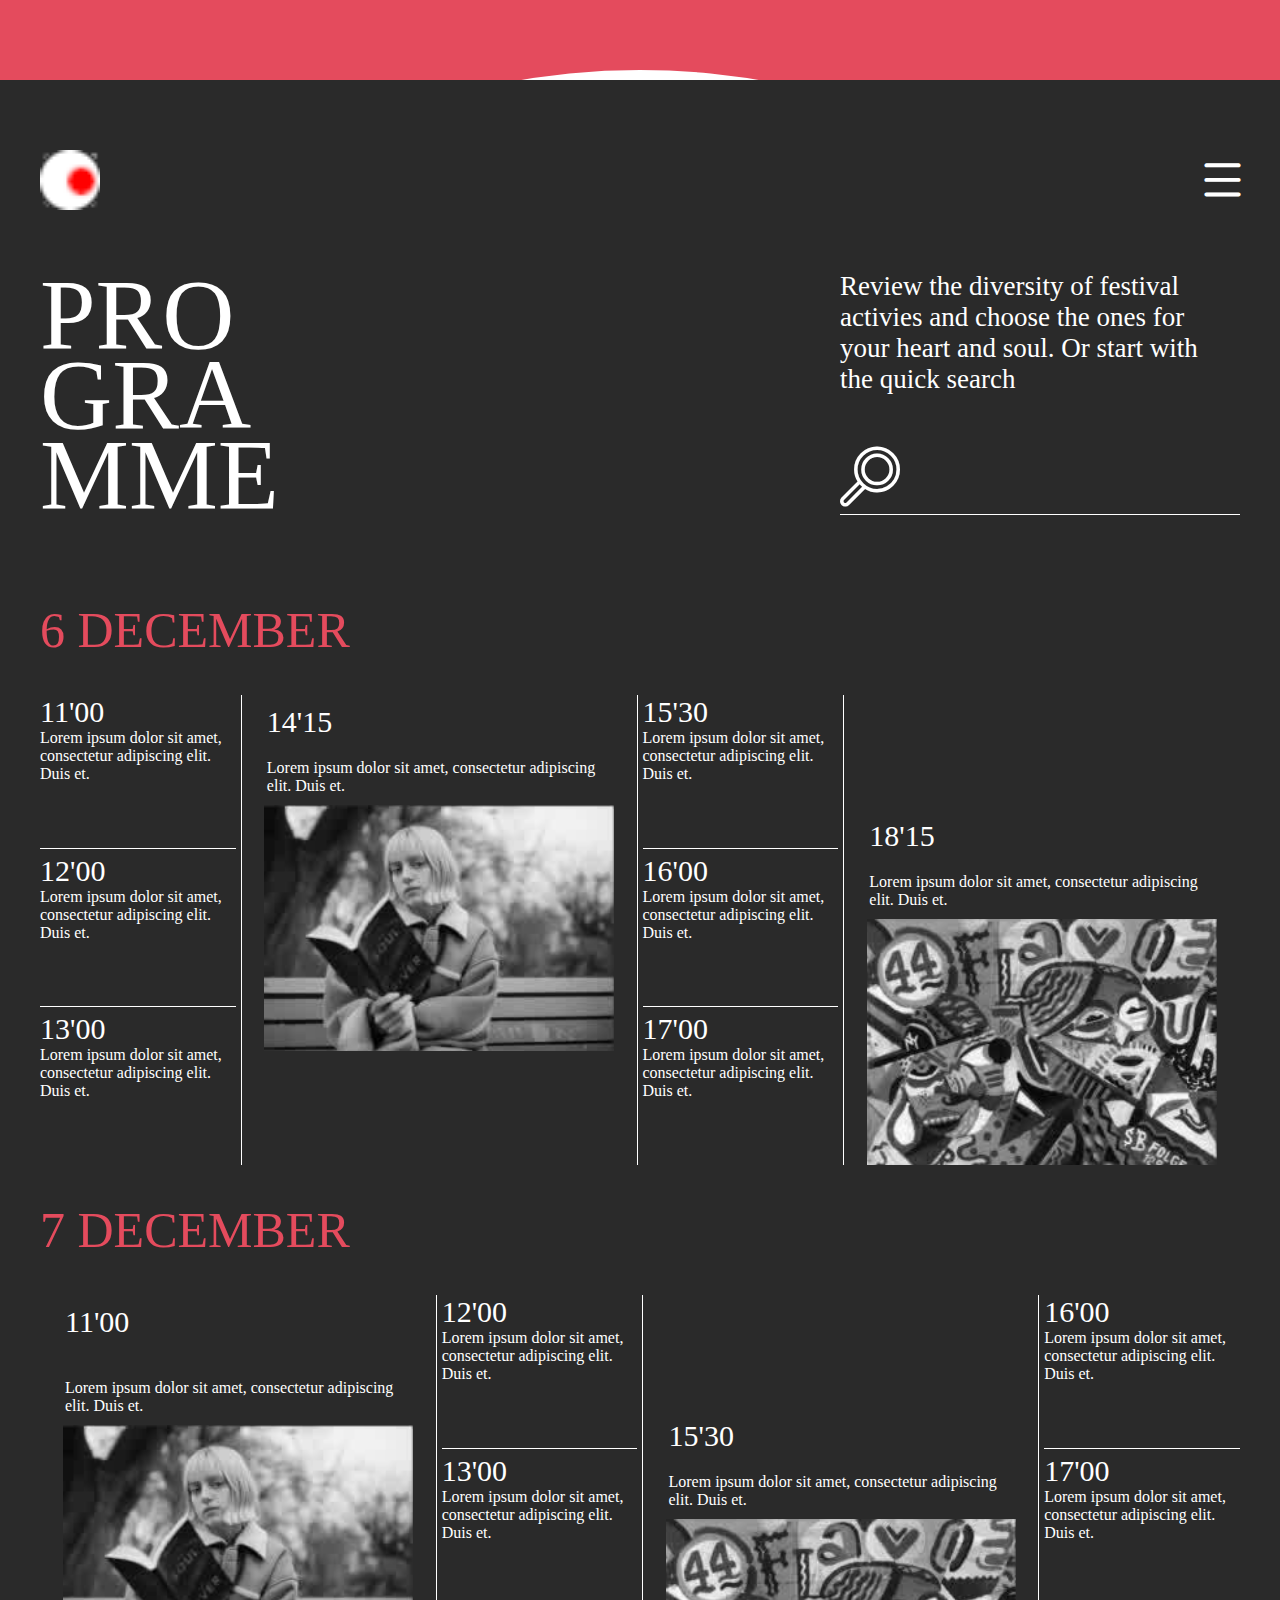
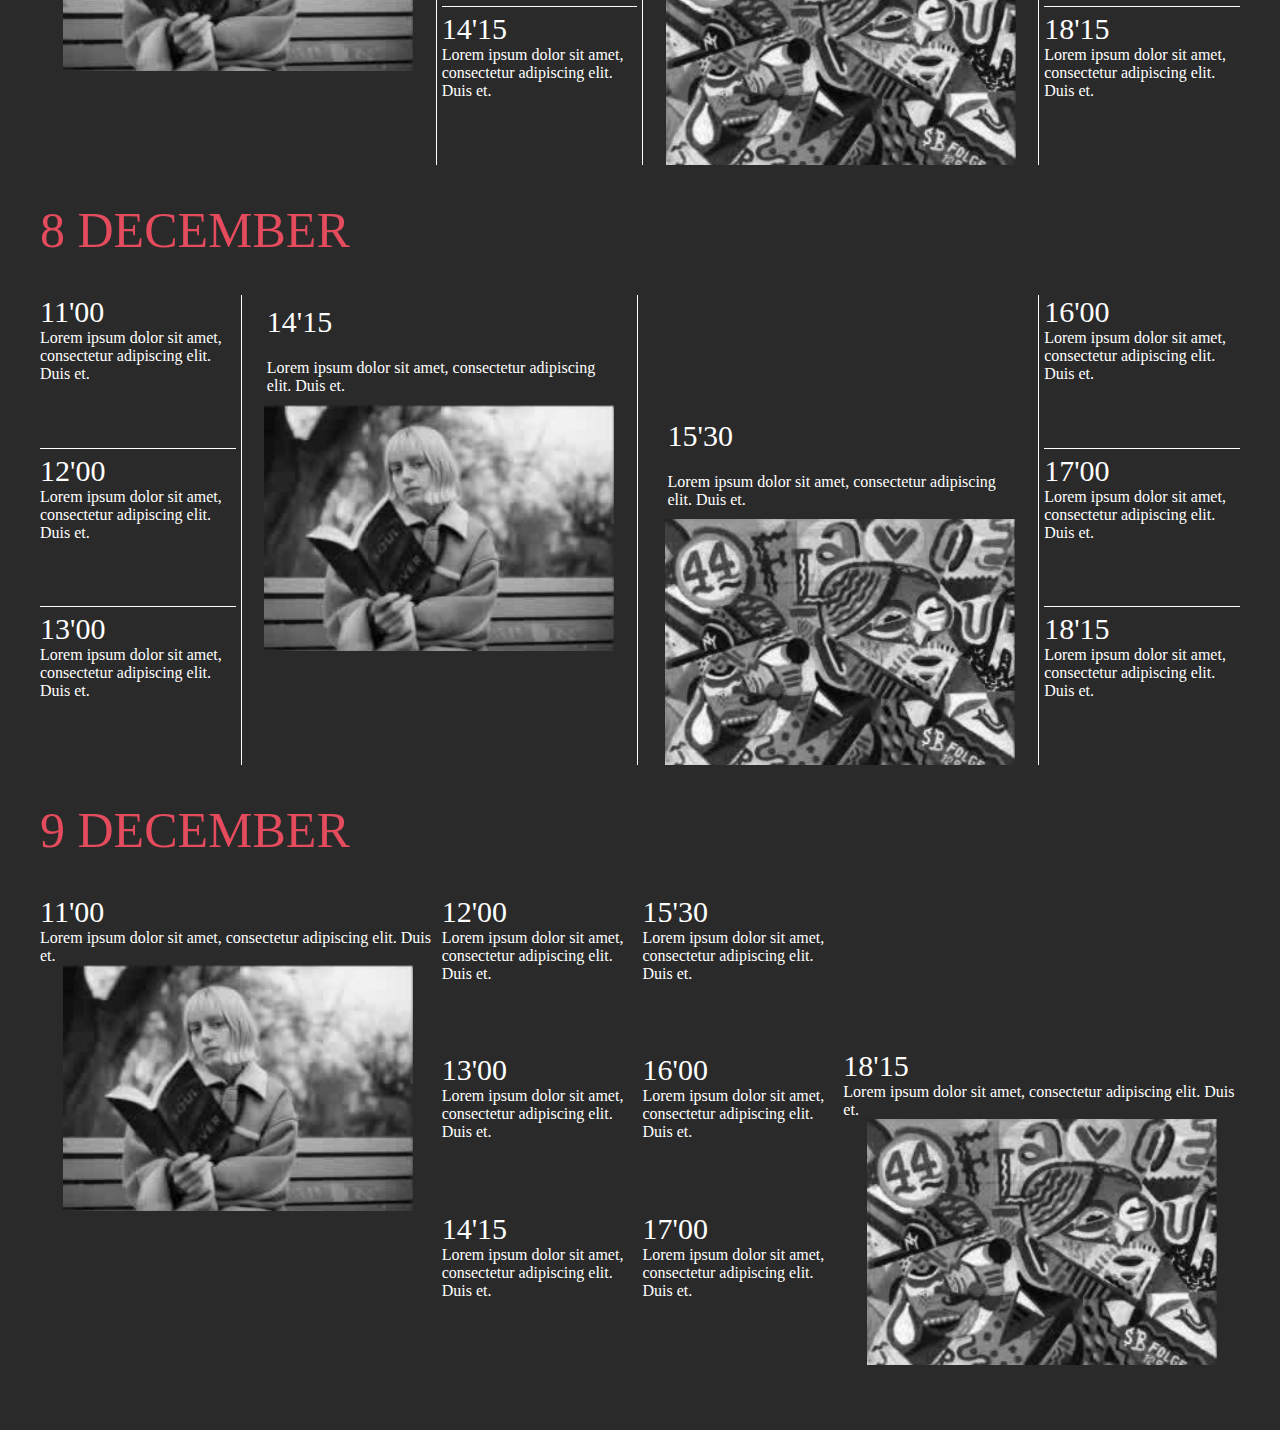
==== index.html @ c66ed222 "Ejercicio de maquetacion en css" ====
<!DOCTYPE html>
<html lang="en">
<head>
	<meta charset="UTF-8">
	<meta name="viewport" content="width=device-width, initial-scale=1.0">
	<title>PROGRAMME</title>
	<link rel="stylesheet" href="./css/style.css">
	<link rel="stylesheet" href="./css/icons/my-icons-collection/font/flaticon.css">
</head>
	<body>
		<section class="background">
			<div id="circle">
			</div>
		</section>
		<section class="principal-container">
			<header>
				<nav>
					<ul>
						<li>
							<img src="./css/img/logo.png" alt="logo"/>
						</li>
						<li>
							<p class="flaticon-menu"></p>
						</li>
					</ul>
				</nav>
				<section class="header-title">
					<div class="title">
						<p>PRO<br>GRA<br>MME</p>
					</div>
					<section class="description-search-title">
						<div class="description-page">
							<p>Review the diversity of festival<br>activies and choose the ones for<br>your heart and soul. Or start with<br>the quick search</p>
						</div>
						<section class="search">
							<p class="flaticon-magnifying-glass"></p>
							<input type="text">
						</section>
					</section>
				</section>
			</header>
			<main>
				<section class="main-section">
					<div class="main-section-title">
						<p>
							6 DECEMBER
						</p>
					</div>
					<section class="main-section-grups">
						<div>
							<p class="show-time">11'00<p>
							<p>Lorem ipsum dolor sit amet, consectetur adipiscing elit. Duis et.</p>
						</div>
						<div>
							<p class="show-time">12'00</p>
							<p>Lorem ipsum dolor sit amet, consectetur adipiscing elit. Duis et.</p>
						</div>
						<div>
							<p class="show-time">13'00</p>
							<p>Lorem ipsum dolor sit amet, consectetur adipiscing elit. Duis et.</p>
						</div>
						<div>
							<p class="show-time">14'15</p>
							<p>Lorem ipsum dolor sit amet, consectetur adipiscing elit. Duis et.</p>
							<picture>
								<img src="./css/img/img-1.png" alt=""/>
							</picture>
						</div>
						<div>
							<p class="show-time">15'30</p>
							<p>Lorem ipsum dolor sit amet, consectetur adipiscing elit. Duis et.</p>
						</div>
						<div>
							<p class="show-time">16'00</p>
							<p>Lorem ipsum dolor sit amet, consectetur adipiscing elit. Duis et.</p>
						</div>
						<div>
							<p class="show-time">17'00</p>
							<p>Lorem ipsum dolor sit amet, consectetur adipiscing elit. Duis et.</p>
						</div>
						<div>
							<p class="show-time">18'15</p>
							<p>Lorem ipsum dolor sit amet, consectetur adipiscing elit. Duis et.</p>
							<picture>
								<img src="./css/img/img-2.png" alt=""/>
							</picture>
						</div>
					</section>
				</section>
				<section class="main-section">
					<div class="main-section-title">
						<p>
							7 DECEMBER
						</p>
					</div>
					<section class="main-section-grups-2">
						<div>
							<p class="show-time">11'00<p>
							<p>Lorem ipsum dolor sit amet, consectetur adipiscing elit. Duis et.</p>
							<picture>
								<img src="./css/img/img-1.png" alt=""/>
							</picture>
						</div>
						<div>
							<p class="show-time">12'00</p>
							<p>Lorem ipsum dolor sit amet, consectetur adipiscing elit. Duis et.</p>
						</div>
						<div>
							<p class="show-time">13'00</p>
							<p>Lorem ipsum dolor sit amet, consectetur adipiscing elit. Duis et.</p>
						</div>
						<div>
							<p class="show-time">14'15</p>
							<p>Lorem ipsum dolor sit amet, consectetur adipiscing elit. Duis et.</p>
						</div>
						<div>
							<p class="show-time">15'30</p>
							<p>Lorem ipsum dolor sit amet, consectetur adipiscing elit. Duis et.</p>
							<picture>
								<img src="./css/img/img-2.png" alt=""/>
							</picture>
						</div>
						<div>
							<p class="show-time">16'00</p>
							<p>Lorem ipsum dolor sit amet, consectetur adipiscing elit. Duis et.</p>
						</div>
						<div>
							<p class="show-time">17'00</p>
							<p>Lorem ipsum dolor sit amet, consectetur adipiscing elit. Duis et.</p>
						</div>
						<div>
							<p class="show-time">18'15</p>
							<p>Lorem ipsum dolor sit amet, consectetur adipiscing elit. Duis et.</p>
							
						</div>
					</section>
				</section>
				<section class="main-section">
					<div class="main-section-title">
						<p>
							8 DECEMBER
						</p>
					</div>
					<section class="main-section-grups-3">
						<div>
							<p class="show-time">11'00<p>
							<p>Lorem ipsum dolor sit amet, consectetur adipiscing elit. Duis et.</p>
						</div>
						<div>
							<p class="show-time">12'00</p>
							<p>Lorem ipsum dolor sit amet, consectetur adipiscing elit. Duis et.</p>
						</div>
						<div>
							<p class="show-time">13'00</p>
							<p>Lorem ipsum dolor sit amet, consectetur adipiscing elit. Duis et.</p>
						</div>
						<div>
							<p class="show-time">14'15</p>
							<p>Lorem ipsum dolor sit amet, consectetur adipiscing elit. Duis et.</p>
							<picture>
								<img src="./css/img/img-1.png" alt=""/>
							</picture>
						</div>
						<div>
							<p class="show-time">15'30</p>
							<p>Lorem ipsum dolor sit amet, consectetur adipiscing elit. Duis et.</p>
							<picture>
								<img src="./css/img/img-2.png" alt=""/>
							</picture>
						</div>
						<div>
							<p class="show-time">16'00</p>
							<p>Lorem ipsum dolor sit amet, consectetur adipiscing elit. Duis et.</p>
						</div>
						<div>
							<p class="show-time">17'00</p>
							<p>Lorem ipsum dolor sit amet, consectetur adipiscing elit. Duis et.</p>
						</div>
						<div>
							<p class="show-time">18'15</p>
							<p>Lorem ipsum dolor sit amet, consectetur adipiscing elit. Duis et.</p>
						</div>
					</section>
				</section>
				<section class="main-section">
					<div class="main-section-title">
						<p>
							9 DECEMBER
						</p>
					</div>
					<section class="main-section-grups-4">
						<div>
							<p class="show-time">11'00<p>
							<p>Lorem ipsum dolor sit amet, consectetur adipiscing elit. Duis et.</p>
							<picture>
								<img src="./css/img/img-1.png" alt=""/>
							</picture>
						</div>
						<div>
							<p class="show-time">12'00</p>
							<p>Lorem ipsum dolor sit amet, consectetur adipiscing elit. Duis et.</p>
						</div>
						<div>
							<p class="show-time">13'00</p>
							<p>Lorem ipsum dolor sit amet, consectetur adipiscing elit. Duis et.</p>
						</div>
						<div>
							<p class="show-time">14'15</p>
							<p>Lorem ipsum dolor sit amet, consectetur adipiscing elit. Duis et.</p>
						</div>
						<div>
							<p class="show-time">15'30</p>
							<p>Lorem ipsum dolor sit amet, consectetur adipiscing elit. Duis et.</p>
							
						</div>
						<div>
							<p class="show-time">16'00</p>
							<p>Lorem ipsum dolor sit amet, consectetur adipiscing elit. Duis et.</p>
						</div>
						<div>
							<p class="show-time">17'00</p>
							<p>Lorem ipsum dolor sit amet, consectetur adipiscing elit. Duis et.</p>
						</div>
						<div>
							<p class="show-time">18'15</p>
							<p>Lorem ipsum dolor sit amet, consectetur adipiscing elit. Duis et.</p>
							<picture>
								<img src="./css/img/img-2.png" alt=""/>
							</picture>
						</div>
					</section>
				</section>
			</main>
		</section>
	</body>
</html>
---- css/style.css ----
*{
	margin:0;
	padding: 0;
}

body{
	display: flex;
	justify-content: center;
}

li{
	list-style: none;
}

.background{
	background-color: #e44b5d;
	position: fixed;
	z-index:1;
	width: 1920px;
	height: 100%;
	top: 0;
}

#circle{
	background-color:white;
	width: 1440px;
	height: 1440px;
	border-radius: 100%;
	margin: 70px auto;
}


.principal-container{
	position: absolute;
	z-index: 3;
	width: 1200px;
	background-color: #2a2a2a;
	margin: 80px auto;
	padding: 65px 75px;
}

header{
	display: grid;
	grid-template-columns: 1fr 1fr;
	grid-template-rows: 70px 300px;
	margin-bottom: 50px;
}

header nav{
	grid-column: 1/3;
	grid-row: span 1;
}
header nav ul{
	display: flex;
	justify-content: space-between;
	align-items: center;
}
header nav ul li{
	display:flex;
	justify-content: center;
	align-items: center;
}
header nav ul li img{
	width: 60px;
	height: 60px;
}
.flaticon-menu{
	width: 70px;
	height: 70px;
	color: white;
	font-weight: 700;
	font-size: 35px;
	display: flex;
	align-items: center;
	justify-content: flex-end;
}

.header-title{
	grid-column: 1/3;
	grid-row: 2/3;
	color: white;
	display: grid;
	grid-template-columns: 2fr 1fr;
	grid-template-rows: 300px;
}

.title{
	grid-column: span 1;
	grid-row: span 1;
	display: flex;
	justify-content: flex-start;
	align-items: flex-end;
}

.title p{
	font-size: 100px;
	line-height: 0.8;
}

.description-search-title{
	grid-column: 2/3;
	grid-row: span 1; 
	display: grid;
	grid-template-columns: 1fr;
	grid-template-rows: 1fr 120px;
}

.description-page{
	grid-column: span 1;
	grid-row: span 1;
	display: flex;
	justify-content: flex-start;
	align-items: flex-end;
}

.description-page p{
	font-size: 27px;
}

.search{
	grid-column: span 1;
	grid-row: 2/3;
	display:flex;
	align-items: flex-end;
	border-bottom: 1px solid white;
}

.search p{
	font-size: 60px;
	margin-right:20px;
}

.search input{
	width: 320px;
	height: 60px;
	background-color: #2a2a2a;
	border: none;
	outline: none;
}

.search input:focus{
	color: white;
	font-size: 40px;
}

.main{
	display: grid;
	grid-template-columns: 1;
	grid-template-rows: auto;
}

.main-section {
	grid-column: span 1;
	height: 600px;
	display: grid;
	grid-template: 130px 4fr/ 1fr;
}

.main-section-title{
	grid-area: 1/1/2/2;
	color: #e44b5d;
	font-size: 50px;
	display:flex;
	align-items: center;
}

.main-section-grups{
	grid-area: 2/1/3/2;
	display: grid;
	/*grid-template-rows: 1fr 1fr 1fr;*/
	grid-template-columns: repeat(6, 1fr);
	grid-template-rows: repeat(3, 1f);
	/*grid-auto-columns: minmax(200px, 400px);*/
	grid-auto-flow: column;
	color: white;
	grid-gap: 5px;
}

.show-time{
	font-size:30px;
}

.main-section-grups div:nth-child(1),
.main-section-grups div:nth-child(2),
.main-section-grups div:nth-child(5),
.main-section-grups div:nth-child(6){
	border-bottom: 1px solid white;
}
.main-section-grups div:nth-child(4){
	grid-column: 2/4;
	grid-row: 1/4;
	display:flex;
	flex-direction: column;
	border-left: 1px solid white;
	border-right: 1px solid white;
}
.main-section-grups div:nth-child(4) p{
	margin: 10px 25px;
}

.main-section-grups div:nth-child(4) picture{
	align-self: center;
	width:400px;
	display: grid;
	justify-content: center;
}

.main-section-grups div:nth-child(4) picture img{
	width: 350px;
}

.main-section-grups div:nth-child(8){
	grid-column: 5/7;
	grid-row: 1/4;
	display:flex;
	flex-direction: column;
	justify-content: flex-end;
	border-left: 1px solid white;
}
.main-section-grups div:nth-child(8) p{
	margin: 10px 25px;
}

.main-section-grups div:nth-child(8) picture{
	align-self: center;
	width:400px;
	display: grid;
	justify-content: center;
	}

.main-section-grups div:nth-child(8) picture img{
	width: 350px;
}

.main-section-grups-2{
	grid-area: 2/1/3/2;
	display: grid;
	/*grid-template-rows: 1fr 1fr 1fr;*/
	grid-template-columns: repeat(6, 1fr);
	grid-template-rows: repeat(3, 1f);
	/*grid-auto-columns: minmax(200px, 400px);*/
	grid-auto-flow: column;
	color: white;
	grid-gap: 5px;
}

.main-section-grups-2 div:nth-child(2),
.main-section-grups-2 div:nth-child(3),
.main-section-grups-2 div:nth-child(6),
.main-section-grups-2 div:nth-child(7){
	border-bottom: 1px solid white;
}

.main-section-grups-2 div:nth-child(1){
	grid-column: 1/3;
	grid-row: 1/4;
	display:flex;
	flex-direction: column;
	border-right: 1px solid white;
}

.main-section-grups-2 div:nth-child(1) picture{
	align-self: center;
	width:400px;
	display: grid;
	justify-content: center;
}

.main-section-grups-2 div:nth-child(1) p{
	margin: 10px 25px;
}

.main-section-grups-2 div:nth-child(1) picture img{
	width: 350px;
}

.main-section-grups-2 div:nth-child(5){
	grid-column: 4/6;
	grid-row: 1/4;
	display:flex;
	flex-direction: column;
	justify-content: flex-end;
	border-left: 1px solid white;
	border-right: 1px solid white;
}

.main-section-grups-2 div:nth-child(5) picture{
	align-self: center;
	width:400px;
	display: grid;
	justify-content: center;
	}
	
.main-section-grups-2 div:nth-child(5) p{
	margin: 10px 25px;
}

.main-section-grups-2 div:nth-child(5) picture img{
	width: 350px;
}

.main-section-grups-3{
	grid-area: 2/1/3/2;
	display: grid;
	/*grid-template-rows: 1fr 1fr 1fr;*/
	grid-template-columns: repeat(6, 1fr);
	grid-template-rows: repeat(3, 1f);
	/*grid-auto-columns: minmax(200px, 400px);*/
	grid-auto-flow: column;
	color: white;
	grid-gap: 5px;
}

.main-section-grups-2 div:nth-child(2),
.main-section-grups-2 div:nth-child(3),
.main-section-grups-2 div:nth-child(6),
.main-section-grups-2 div:nth-child(7){
	border-bottom: 1px solid white;
}

.main-section-grups-3 div:nth-child(4){
	grid-column: 2/4;
	grid-row: 1/4;
	display:flex;
	flex-direction: column;
	border-left: 1px solid white;
	border-right: 1px solid white;
}

.main-section-grups-3 div:nth-child(4) p{
	margin: 10px 25px;
}

.main-section-grups-3 div:nth-child(4) picture{
	align-self: center;
	width:400px;
	display: grid;
	justify-content: center;
}

.main-section-grups-3 div:nth-child(4) picture img{
	width: 350px;
}

.main-section-grups-3 div:nth-child(5){
	grid-column: 4/6;
	grid-row: 1/4;
	display:flex;
	flex-direction: column;
	justify-content: flex-end;
	border-right: 1px solid white;
}

.main-section-grups-3 div:nth-child(5) p{
	margin: 10px 25px;
}

.main-section-grups-3 div:nth-child(5) picture{
	align-self: center;
	width:400px;
	display: grid;
	justify-content: center;
	
	}

.main-section-grups-3 div:nth-child(5) picture img{
	width: 350px;
}

.main-section-grups-4{
	grid-area: 2/1/3/2;
	display: grid;
	/*grid-template-rows: 1fr 1fr 1fr;*/
	grid-template-columns: repeat(6, 1fr);
	grid-template-rows: repeat(3, 1f);
	/*grid-auto-columns: minmax(200px, 400px);*/
	grid-auto-flow: column;
	color: white;
	grid-gap: 5px;
}

.main-section-grups-3 div:nth-child(1),
.main-section-grups-3 div:nth-child(2),
.main-section-grups-3 div:nth-child(6),
.main-section-grups-3 div:nth-child(7){
	border-bottom: 1px solid white;
}


.main-section-grups-4 div:nth-child(1){
	grid-column: 1/3;
	grid-row: 1/4;
	display:flex;
	flex-direction: column;
}

.main-section-grups-4 div:nth-child(1) picture{
	align-self: center;
	width:400px;
	display: grid;
	justify-content: center;
}

.main-section-grups-4 div:nth-child(1) picture img{
	width: 350px;
}

.main-section-grups-4 div:nth-child(8){
	grid-column: 5/7;
	grid-row: 1/4;
	display:flex;
	flex-direction: column;
	justify-content: flex-end;
}

.main-section-grups-4 div:nth-child(8) picture{
	align-self: center;
	width:400px;
	display: grid;
	justify-content: center;
	}

.main-section-grups-4 div:nth-child(8) picture img{
	width: 350px;
}
---- css/icons/my-icons-collection/font/flaticon.css ----
/*
  	Flaticon icon font: Flaticon
  	Creation date: 09/07/2020 17:11
  	*/

@font-face {
  font-family: "Flaticon";
  src: url("./Flaticon.eot");
  src: url("./Flaticon.eot?#iefix") format("embedded-opentype"),
       url("./Flaticon.woff2") format("woff2"),
       url("./Flaticon.woff") format("woff"),
       url("./Flaticon.ttf") format("truetype"),
       url("./Flaticon.svg#Flaticon") format("svg");
  font-weight: normal;
  font-style: normal;
}

@media screen and (-webkit-min-device-pixel-ratio:0) {
  @font-face {
    font-family: "Flaticon";
    src: url("./Flaticon.svg#Flaticon") format("svg");
  }
}

[class^="flaticon-"]:before, [class*=" flaticon-"]:before,
[class^="flaticon-"]:after, [class*=" flaticon-"]:after {   
  font-family: Flaticon;
font-style: bold;
margin-left: 0;
}

.flaticon-menu:before { content: "\f100"; }
.flaticon-magnifying-glass:before { content: "\f101"; }
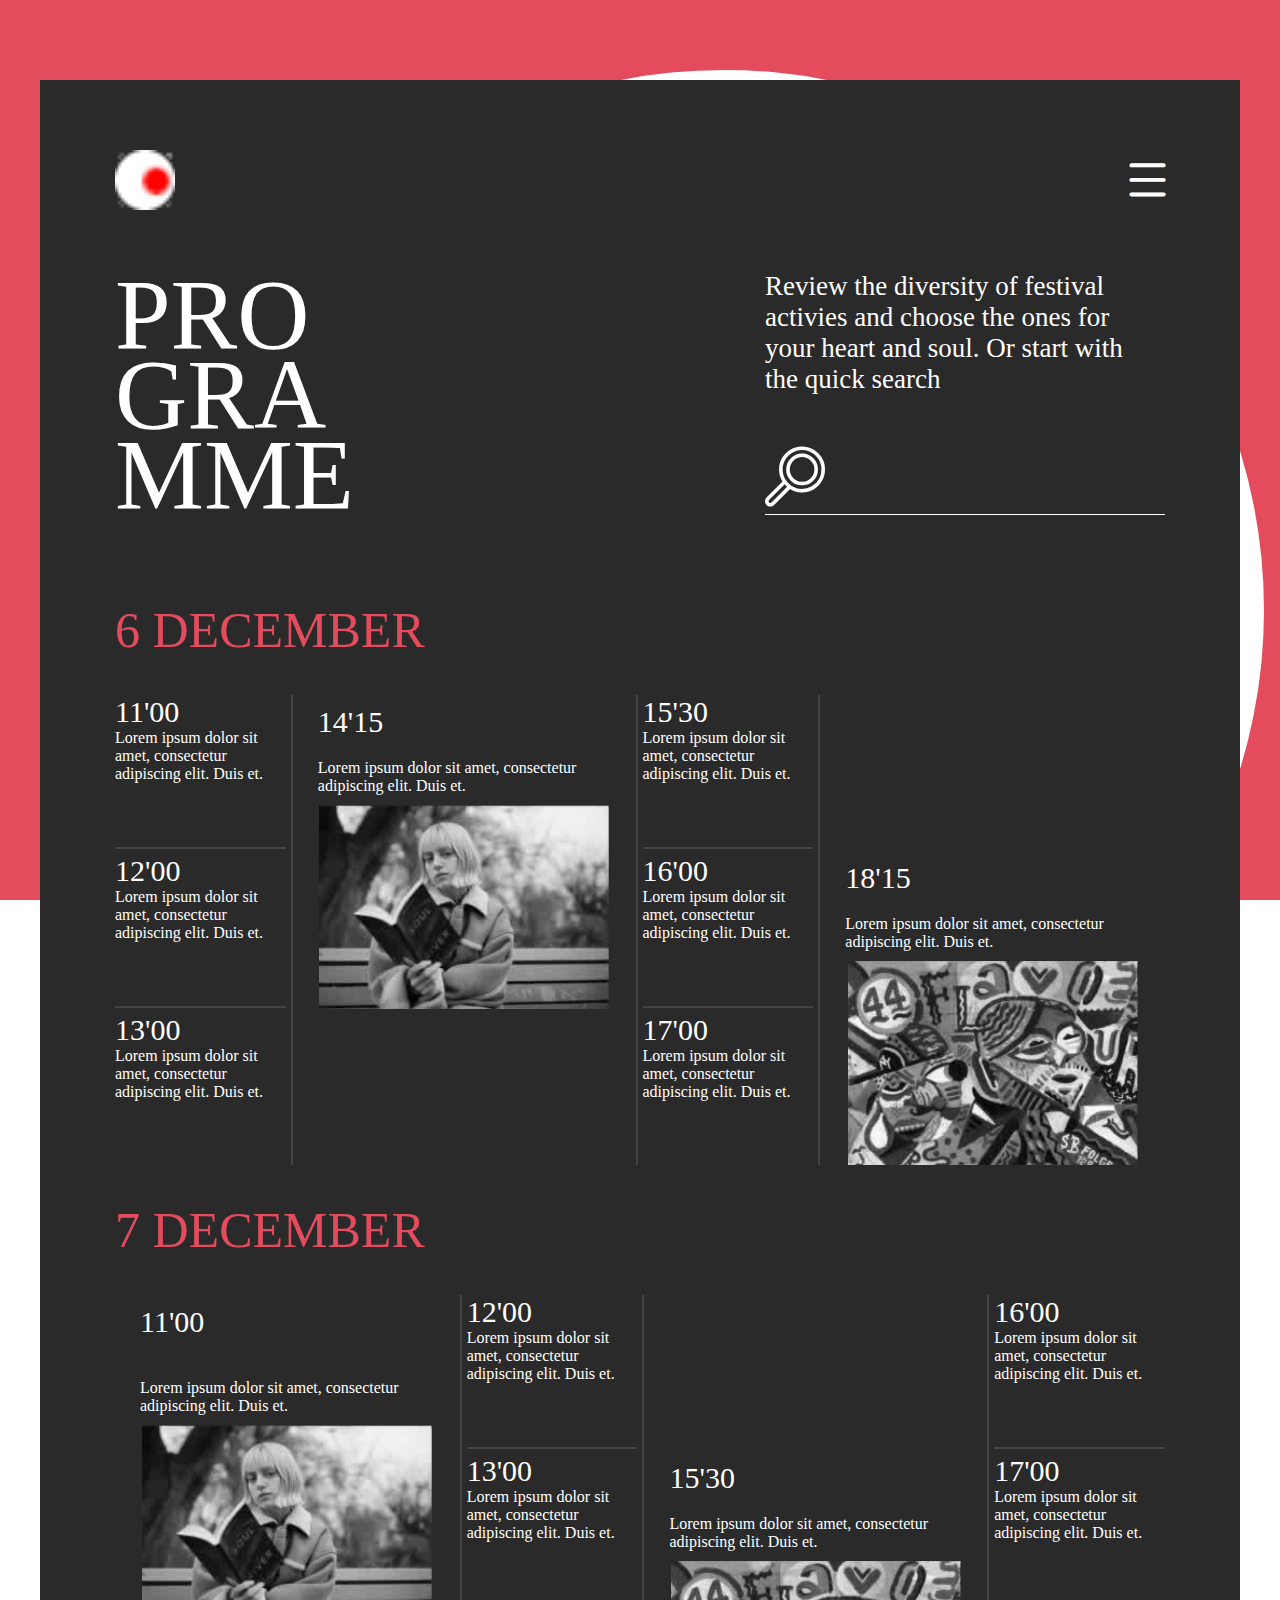
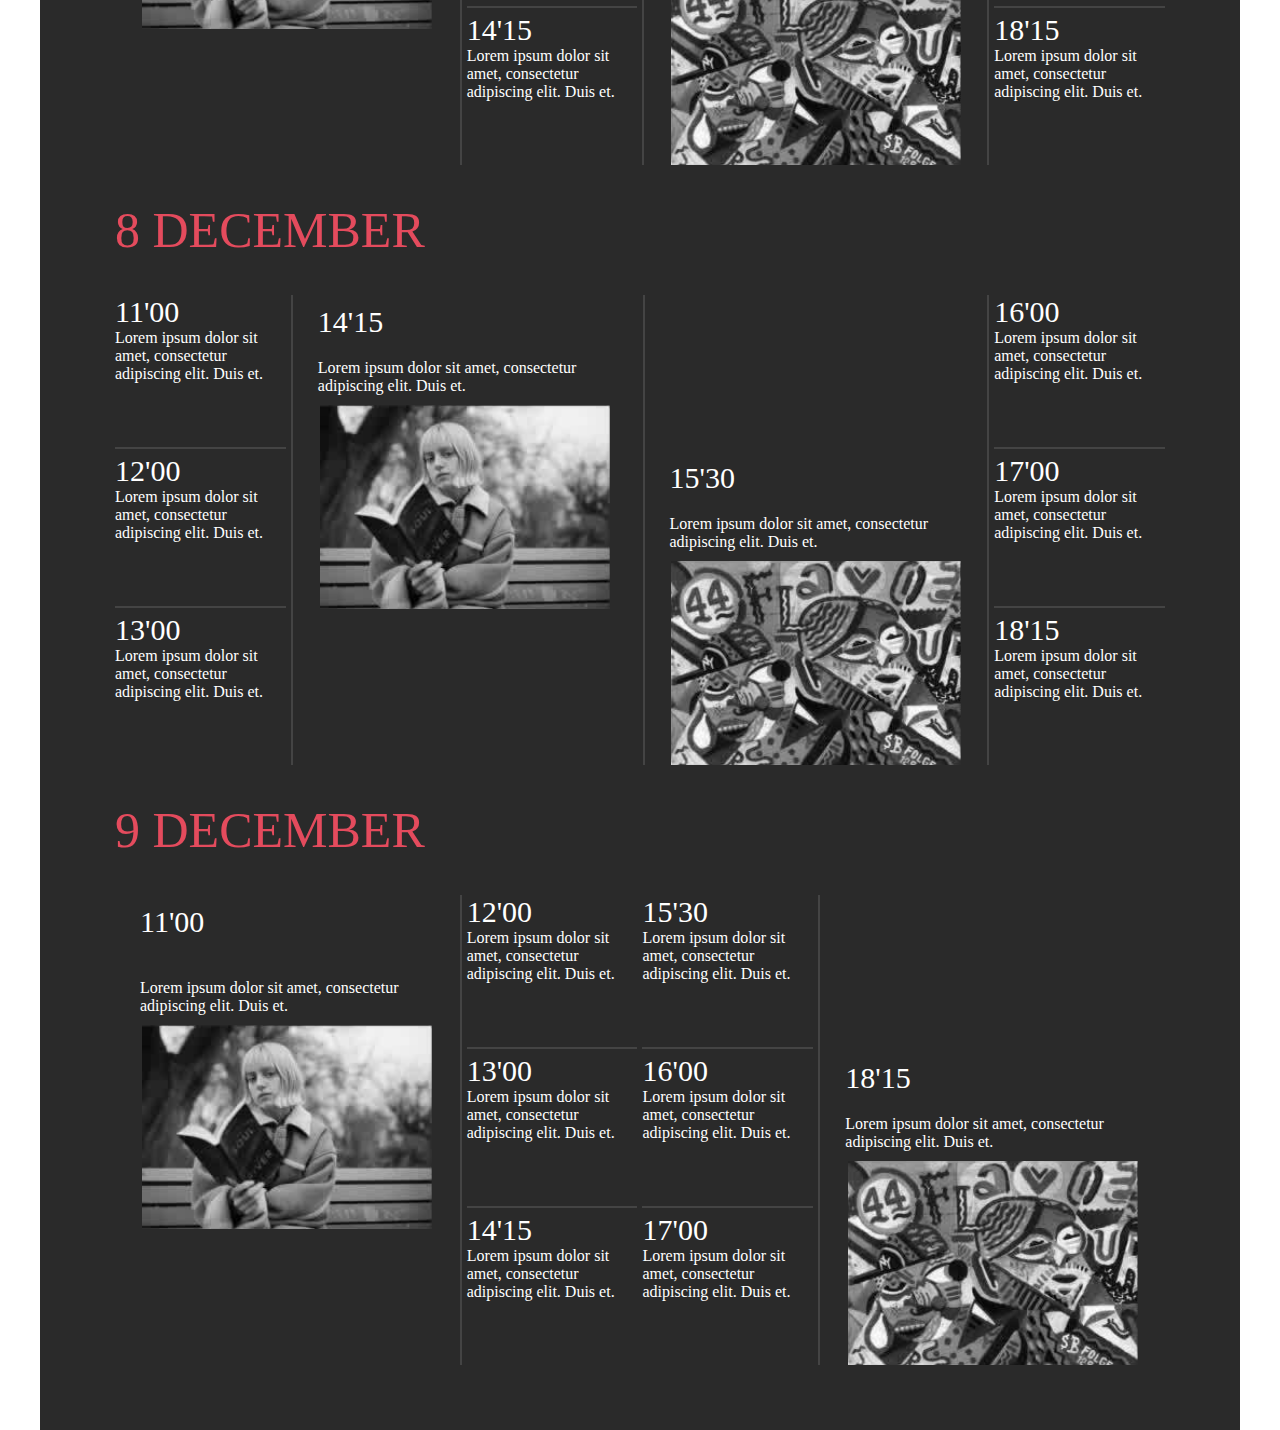
==== commit 12ad4c31: "generacion de queries" ====
--- a/index.html
+++ b/index.html
@@ -6,6 +6,7 @@
 	<title>PROGRAMME</title>
 	<link rel="stylesheet" href="./css/style.css">
 	<link rel="stylesheet" href="./css/icons/my-icons-collection/font/flaticon.css">
+	<link rel="stylesheet" href="./css/media-queries.css">
 </head>
 	<body>
 		<section class="background">
@@ -40,149 +41,149 @@
 				</section>
 			</header>
 			<main>
-				<section class="main-section">
+				<section class="main-section-1">
 					<div class="main-section-title">
 						<p>
 							6 DECEMBER
 						</p>
 					</div>
 					<section class="main-section-grups">
-						<div>
-							<p class="show-time">11'00<p>
-							<p>Lorem ipsum dolor sit amet, consectetur adipiscing elit. Duis et.</p>
-						</div>
-						<div>
-							<p class="show-time">12'00</p>
-							<p>Lorem ipsum dolor sit amet, consectetur adipiscing elit. Duis et.</p>
-						</div>
-						<div>
-							<p class="show-time">13'00</p>
-							<p>Lorem ipsum dolor sit amet, consectetur adipiscing elit. Duis et.</p>
-						</div>
-						<div>
-							<p class="show-time">14'15</p>
-							<p>Lorem ipsum dolor sit amet, consectetur adipiscing elit. Duis et.</p>
-							<picture>
-								<img src="./css/img/img-1.png" alt=""/>
-							</picture>
-						</div>
-						<div>
-							<p class="show-time">15'30</p>
-							<p>Lorem ipsum dolor sit amet, consectetur adipiscing elit. Duis et.</p>
-						</div>
-						<div>
-							<p class="show-time">16'00</p>
-							<p>Lorem ipsum dolor sit amet, consectetur adipiscing elit. Duis et.</p>
-						</div>
-						<div>
-							<p class="show-time">17'00</p>
-							<p>Lorem ipsum dolor sit amet, consectetur adipiscing elit. Duis et.</p>
-						</div>
-						<div>
-							<p class="show-time">18'15</p>
-							<p>Lorem ipsum dolor sit amet, consectetur adipiscing elit. Duis et.</p>
-							<picture>
-								<img src="./css/img/img-2.png" alt=""/>
-							</picture>
-						</div>
-					</section>
-				</section>
-				<section class="main-section">
+						<div class="div1">
+							<p class="show-time">11'00<p>
+							<p>Lorem ipsum dolor sit amet, consectetur adipiscing elit. Duis et.</p>
+						</div>
+						<div class="div2">
+							<p class="show-time">12'00</p>
+							<p>Lorem ipsum dolor sit amet, consectetur adipiscing elit. Duis et.</p>
+						</div>
+						<div class="div3">
+							<p class="show-time">13'00</p>
+							<p>Lorem ipsum dolor sit amet, consectetur adipiscing elit. Duis et.</p>
+						</div class="div4">
+						<div class="div4">
+							<p class="show-time">14'15</p>
+							<p>Lorem ipsum dolor sit amet, consectetur adipiscing elit. Duis et.</p>
+							<picture class="media-picture">
+								<img src="./css/img/img-1.png" alt=""/>
+							</picture>
+						</div>
+						<div class="div5">
+							<p class="show-time">15'30</p>
+							<p>Lorem ipsum dolor sit amet, consectetur adipiscing elit. Duis et.</p>
+						</div>
+						<div class="div6">
+							<p class="show-time">16'00</p>
+							<p>Lorem ipsum dolor sit amet, consectetur adipiscing elit. Duis et.</p>
+						</div>
+						<div class="div7">
+							<p class="show-time">17'00</p>
+							<p>Lorem ipsum dolor sit amet, consectetur adipiscing elit. Duis et.</p>
+						</div>
+						<div class="div8">
+							<p class="show-time">18'15</p>
+							<p>Lorem ipsum dolor sit amet, consectetur adipiscing elit. Duis et.</p>
+							<picture class="media-picture">
+								<img src="./css/img/img-2.png" alt=""/>
+							</picture>
+						</div>
+					</section>
+				</section>
+				<section class="main-section-2">
 					<div class="main-section-title">
 						<p>
 							7 DECEMBER
 						</p>
 					</div>
 					<section class="main-section-grups-2">
-						<div>
-							<p class="show-time">11'00<p>
-							<p>Lorem ipsum dolor sit amet, consectetur adipiscing elit. Duis et.</p>
-							<picture>
-								<img src="./css/img/img-1.png" alt=""/>
-							</picture>
-						</div>
-						<div>
-							<p class="show-time">12'00</p>
-							<p>Lorem ipsum dolor sit amet, consectetur adipiscing elit. Duis et.</p>
-						</div>
-						<div>
-							<p class="show-time">13'00</p>
-							<p>Lorem ipsum dolor sit amet, consectetur adipiscing elit. Duis et.</p>
-						</div>
-						<div>
-							<p class="show-time">14'15</p>
-							<p>Lorem ipsum dolor sit amet, consectetur adipiscing elit. Duis et.</p>
-						</div>
-						<div>
-							<p class="show-time">15'30</p>
-							<p>Lorem ipsum dolor sit amet, consectetur adipiscing elit. Duis et.</p>
-							<picture>
-								<img src="./css/img/img-2.png" alt=""/>
-							</picture>
-						</div>
-						<div>
-							<p class="show-time">16'00</p>
-							<p>Lorem ipsum dolor sit amet, consectetur adipiscing elit. Duis et.</p>
-						</div>
-						<div>
-							<p class="show-time">17'00</p>
-							<p>Lorem ipsum dolor sit amet, consectetur adipiscing elit. Duis et.</p>
-						</div>
-						<div>
+						<div class="div1">
+							<p class="show-time">11'00<p>
+							<p>Lorem ipsum dolor sit amet, consectetur adipiscing elit. Duis et.</p>
+							<picture class="media-picture">
+								<img src="./css/img/img-1.png" alt=""/>
+							</picture>
+						</div>
+						<div class="div2">
+							<p class="show-time">12'00</p>
+							<p>Lorem ipsum dolor sit amet, consectetur adipiscing elit. Duis et.</p>
+						</div>
+						<div class="div3">
+							<p class="show-time">13'00</p>
+							<p>Lorem ipsum dolor sit amet, consectetur adipiscing elit. Duis et.</p>
+						</div>
+						<div class="div4">
+							<p class="show-time">14'15</p>
+							<p>Lorem ipsum dolor sit amet, consectetur adipiscing elit. Duis et.</p>
+						</div>
+						<div class="div5">
+							<p class="show-time">15'30</p>
+							<p>Lorem ipsum dolor sit amet, consectetur adipiscing elit. Duis et.</p>
+							<picture class="media-picture">
+								<img src="./css/img/img-2.png" alt=""/>
+							</picture>
+						</div>
+						<div class="div6">
+							<p class="show-time">16'00</p>
+							<p>Lorem ipsum dolor sit amet, consectetur adipiscing elit. Duis et.</p>
+						</div>
+						<div class="div7">
+							<p class="show-time">17'00</p>
+							<p>Lorem ipsum dolor sit amet, consectetur adipiscing elit. Duis et.</p>
+						</div>
+						<div class="div8">
 							<p class="show-time">18'15</p>
 							<p>Lorem ipsum dolor sit amet, consectetur adipiscing elit. Duis et.</p>
 							
 						</div>
 					</section>
 				</section>
-				<section class="main-section">
+				<section class="main-section-3">
 					<div class="main-section-title">
 						<p>
 							8 DECEMBER
 						</p>
 					</div>
 					<section class="main-section-grups-3">
-						<div>
-							<p class="show-time">11'00<p>
-							<p>Lorem ipsum dolor sit amet, consectetur adipiscing elit. Duis et.</p>
-						</div>
-						<div>
-							<p class="show-time">12'00</p>
-							<p>Lorem ipsum dolor sit amet, consectetur adipiscing elit. Duis et.</p>
-						</div>
-						<div>
-							<p class="show-time">13'00</p>
-							<p>Lorem ipsum dolor sit amet, consectetur adipiscing elit. Duis et.</p>
-						</div>
-						<div>
-							<p class="show-time">14'15</p>
-							<p>Lorem ipsum dolor sit amet, consectetur adipiscing elit. Duis et.</p>
-							<picture>
-								<img src="./css/img/img-1.png" alt=""/>
-							</picture>
-						</div>
-						<div>
-							<p class="show-time">15'30</p>
-							<p>Lorem ipsum dolor sit amet, consectetur adipiscing elit. Duis et.</p>
-							<picture>
-								<img src="./css/img/img-2.png" alt=""/>
-							</picture>
-						</div>
-						<div>
-							<p class="show-time">16'00</p>
-							<p>Lorem ipsum dolor sit amet, consectetur adipiscing elit. Duis et.</p>
-						</div>
-						<div>
-							<p class="show-time">17'00</p>
-							<p>Lorem ipsum dolor sit amet, consectetur adipiscing elit. Duis et.</p>
-						</div>
-						<div>
-							<p class="show-time">18'15</p>
-							<p>Lorem ipsum dolor sit amet, consectetur adipiscing elit. Duis et.</p>
-						</div>
-					</section>
-				</section>
-				<section class="main-section">
+						<div class="div1">
+							<p class="show-time">11'00<p>
+							<p>Lorem ipsum dolor sit amet, consectetur adipiscing elit. Duis et.</p>
+						</div>
+						<div class="div2">
+							<p class="show-time">12'00</p>
+							<p>Lorem ipsum dolor sit amet, consectetur adipiscing elit. Duis et.</p>
+						</div>
+						<div class="div3">
+							<p class="show-time">13'00</p>
+							<p>Lorem ipsum dolor sit amet, consectetur adipiscing elit. Duis et.</p>
+						</div>
+						<div class="div4">
+							<p class="show-time">14'15</p>
+							<p>Lorem ipsum dolor sit amet, consectetur adipiscing elit. Duis et.</p>
+							<picture class="media-picture">
+								<img src="./css/img/img-1.png" alt=""/>
+							</picture>
+						</div>
+						<div class="div5">
+							<p class="show-time">15'30</p>
+							<p>Lorem ipsum dolor sit amet, consectetur adipiscing elit. Duis et.</p>
+							<picture class="media-picture">
+								<img src="./css/img/img-2.png" alt=""/>
+							</picture>
+						</div>
+						<div class="div6">
+							<p class="show-time">16'00</p>
+							<p>Lorem ipsum dolor sit amet, consectetur adipiscing elit. Duis et.</p>
+						</div>
+						<div class="div7">
+							<p class="show-time">17'00</p>
+							<p>Lorem ipsum dolor sit amet, consectetur adipiscing elit. Duis et.</p>
+						</div>
+						<div class="div8">
+							<p class="show-time">18'15</p>
+							<p>Lorem ipsum dolor sit amet, consectetur adipiscing elit. Duis et.</p>
+						</div>
+					</section>
+				</section>
+				<section class="main-section-4">
 					<div class="main-section-title">
 						<p>
 							9 DECEMBER
@@ -192,7 +193,7 @@
 						<div>
 							<p class="show-time">11'00<p>
 							<p>Lorem ipsum dolor sit amet, consectetur adipiscing elit. Duis et.</p>
-							<picture>
+							<picture class="media-picture">
 								<img src="./css/img/img-1.png" alt=""/>
 							</picture>
 						</div>
@@ -224,7 +225,7 @@
 						<div>
 							<p class="show-time">18'15</p>
 							<p>Lorem ipsum dolor sit amet, consectetur adipiscing elit. Duis et.</p>
-							<picture>
+							<picture class="media-picture">
 								<img src="./css/img/img-2.png" alt=""/>
 							</picture>
 						</div>
--- a/css/style.css
+++ b/css/style.css
@@ -145,11 +145,18 @@
 
 .main{
 	display: grid;
-	grid-template-columns: 1;
-	grid-template-rows: auto;
-}
-
-.main-section {
+	grid-template-columns: 1fr;
+	grid-template-rows: repeat(4, 1fr);
+	grid-template-areas: "main-section-1"
+						 "main-section-2"
+						 "main-section-3"
+						 "main-section-4";
+}
+
+.main-section-1,
+.main-section-2,
+.main-section-3,
+.main-section-4 {
 	grid-column: span 1;
 	height: 600px;
 	display: grid;
@@ -184,15 +191,15 @@
 .main-section-grups div:nth-child(2),
 .main-section-grups div:nth-child(5),
 .main-section-grups div:nth-child(6){
-	border-bottom: 1px solid white;
+	border-bottom: 3px solid #444444;
 }
 .main-section-grups div:nth-child(4){
 	grid-column: 2/4;
 	grid-row: 1/4;
 	display:flex;
 	flex-direction: column;
-	border-left: 1px solid white;
-	border-right: 1px solid white;
+	border-left: 3px solid #444444;
+	border-right: 3px solid #444444;
 }
 .main-section-grups div:nth-child(4) p{
 	margin: 10px 25px;
@@ -215,7 +222,7 @@
 	display:flex;
 	flex-direction: column;
 	justify-content: flex-end;
-	border-left: 1px solid white;
+	border-left: 3px solid #444444;
 }
 .main-section-grups div:nth-child(8) p{
 	margin: 10px 25px;
@@ -248,7 +255,7 @@
 .main-section-grups-2 div:nth-child(3),
 .main-section-grups-2 div:nth-child(6),
 .main-section-grups-2 div:nth-child(7){
-	border-bottom: 1px solid white;
+	border-bottom: 3px solid #444444;
 }
 
 .main-section-grups-2 div:nth-child(1){
@@ -256,7 +263,7 @@
 	grid-row: 1/4;
 	display:flex;
 	flex-direction: column;
-	border-right: 1px solid white;
+	border-right: 3px solid #444444;
 }
 
 .main-section-grups-2 div:nth-child(1) picture{
@@ -280,8 +287,8 @@
 	display:flex;
 	flex-direction: column;
 	justify-content: flex-end;
-	border-left: 1px solid white;
-	border-right: 1px solid white;
+	border-left: 3px solid #444444;
+	border-right: 3px solid #444444;
 }
 
 .main-section-grups-2 div:nth-child(5) picture{
@@ -315,7 +322,7 @@
 .main-section-grups-2 div:nth-child(3),
 .main-section-grups-2 div:nth-child(6),
 .main-section-grups-2 div:nth-child(7){
-	border-bottom: 1px solid white;
+	border-bottom: 3px solid #444444;
 }
 
 .main-section-grups-3 div:nth-child(4){
@@ -323,8 +330,8 @@
 	grid-row: 1/4;
 	display:flex;
 	flex-direction: column;
-	border-left: 1px solid white;
-	border-right: 1px solid white;
+	border-left: 3px solid #444444;
+	border-right: 3px solid #444444;
 }
 
 .main-section-grups-3 div:nth-child(4) p{
@@ -348,7 +355,7 @@
 	display:flex;
 	flex-direction: column;
 	justify-content: flex-end;
-	border-right: 1px solid white;
+	border-right: 3px solid #444444;
 }
 
 .main-section-grups-3 div:nth-child(5) p{
@@ -379,11 +386,11 @@
 	grid-gap: 5px;
 }
 
-.main-section-grups-3 div:nth-child(1),
-.main-section-grups-3 div:nth-child(2),
-.main-section-grups-3 div:nth-child(6),
-.main-section-grups-3 div:nth-child(7){
-	border-bottom: 1px solid white;
+.main-section-grups-4 div:nth-child(2),
+.main-section-grups-4 div:nth-child(3),
+.main-section-grups-4 div:nth-child(5),
+.main-section-grups-4 div:nth-child(6){
+	border-bottom: 3px solid #444444;
 }
 
 
@@ -392,7 +399,13 @@
 	grid-row: 1/4;
 	display:flex;
 	flex-direction: column;
-}
+	border-right: 3px solid #444444;
+}
+
+.main-section-grups-4 div:nth-child(1) p{
+	margin: 10px 25px;
+}
+
 
 .main-section-grups-4 div:nth-child(1) picture{
 	align-self: center;
@@ -411,7 +424,13 @@
 	display:flex;
 	flex-direction: column;
 	justify-content: flex-end;
-}
+	border-left: 3px solid #444444;
+}
+
+.main-section-grups-4 div:nth-child(8) p{
+	margin: 10px 25px;
+}
+
 
 .main-section-grups-4 div:nth-child(8) picture{
 	align-self: center;
--- a/css/media-queries.css
+++ b/css/media-queries.css
@@ -0,0 +1,1066 @@
+@media (max-width: 1448px){
+	.background{
+	width: 1448px;
+	left: 0;
+}
+
+#circle{
+	width: 1080px;
+	height: 1080px;
+}
+
+.principal-container{
+	width: 1050px;
+	background-color: #2a2a2a;
+	padding: 65px 75px;
+}
+
+
+.main-section-grups div:nth-child(1),
+.main-section-grups div:nth-child(2),
+.main-section-grups div:nth-child(5),
+.main-section-grups div:nth-child(6){
+	border-bottom: 2px solid #444444;
+}
+.main-section-grups div:nth-child(4){
+	border-left: 2px solid #444444;
+	border-right: 2px solid #444444;
+}
+
+.main-section-grups div:nth-child(4) picture{
+	width: 340px;
+}
+
+.main-section-grups div:nth-child(4) picture img{
+	width: 290px;
+}
+
+.main-section-grups div:nth-child(8){
+	border-left: 2px solid #444444;
+}
+
+.main-section-grups div:nth-child(8) picture{
+	width:340px;
+	}
+
+.main-section-grups div:nth-child(8) picture img{
+	width: 290px;
+}
+
+.main-section-grups-2 div:nth-child(2),
+.main-section-grups-2 div:nth-child(3),
+.main-section-grups-2 div:nth-child(6),
+.main-section-grups-2 div:nth-child(7){
+	border-bottom: 2px solid #444444;
+}
+.main-section-grups-2 div:nth-child(1){
+	border-right: 2px solid #444444;
+}
+
+.main-section-grups-2 div:nth-child(1) picture{
+	width: 340px;
+}
+
+.main-section-grups-2 div:nth-child(1) picture img{
+	width: 290px;
+}
+
+.main-section-grups-2 div:nth-child(5){
+	border-left: 2px solid #444444;
+	border-right: 2px solid #444444;
+}
+
+.main-section-grups-2 div:nth-child(5) picture{
+	width:340px;
+	}
+
+.main-section-grups-2 div:nth-child(5) picture img{
+	width: 290px;
+}
+
+.main-section-grups-3 div:nth-child(1),
+.main-section-grups-3 div:nth-child(2),
+.main-section-grups-3 div:nth-child(6),
+.main-section-grups-3 div:nth-child(7){
+	border-bottom: 2px solid #444444;
+}
+.main-section-grups-3 div:nth-child(4){
+	border-left: 2px solid #444444;
+	border-right: 0;
+}
+
+.main-section-grups-3 div:nth-child(4) picture{
+	width: 340px;
+}
+
+.main-section-grups-3 div:nth-child(4) picture img{
+	width: 290px;
+}
+
+.main-section-grups-3 div:nth-child(5){
+	border-left: 2px solid #444444;
+	border-right: 2px solid #444444;
+}
+
+.main-section-grups-3 div:nth-child(5) picture{
+	width:340px;
+	}
+
+.main-section-grups-3 div:nth-child(5) picture img{
+	width: 290px;
+}
+
+.main-section-grups-4 div:nth-child(2),
+.main-section-grups-4 div:nth-child(3),
+.main-section-grups-4 div:nth-child(5),
+.main-section-grups-4 div:nth-child(6){
+	border-bottom: 2px solid #444444;
+}
+.main-section-grups-4 div:nth-child(1){
+	border-right: 2px solid #444444;
+}
+
+.main-section-grups-4 div:nth-child(1) picture{
+	width: 340px;
+}
+
+.main-section-grups-4 div:nth-child(1) picture img{
+	width: 290px;
+}
+
+.main-section-grups-4 div:nth-child(8){
+	border-left: 2px solid #444444;
+}
+
+.main-section-grups-4 div:nth-child(8) picture{
+	width:340px;
+	}
+
+.main-section-grups-4 div:nth-child(8) picture img{
+	width: 290px;
+}
+
+}
+
+@media (max-width: 1072px){
+	body{
+	 display: block;
+	}
+
+	.background{
+	display: none;
+}
+
+#circle{
+	display: none;
+	margin: 0px;
+}
+
+.principal-container{
+	position: static;
+	width: 1022px;
+	background-color: #2a2a2a;
+	padding: 45px 25px;
+	margin: 0px;
+}
+
+main{
+	height: 5450px;
+	display: grid;
+	grid-template-columns: 1fr;
+	grid-template-rows: repeat(4, 1fr);
+	grid-template-areas: "main-section-1"
+						 "main-section-2"
+						 "main-section-3"
+						 "main-section-4";
+	grid-row-gap: 50px;
+}
+
+.main-section-1{
+	grid-area: main-section-1;
+}
+
+.main-section-2{
+	grid-area: main-section-2
+}
+
+.main-section-3{
+	grid-area: main-section-3
+}
+
+.main-section-4{
+	grid-area: main-section-4
+}
+
+.main-section-grups{
+	grid-template-columns: 1.5fr 3.5fr;
+	grid-template-rows: repeat(8,150px);
+	display: grid;
+	grid-template-areas: "div1 div4"
+					     "div2 div4" 
+					     "div3 div4"
+					     "div3 div4"
+					     "div5 div8"
+					     "div6 div8"
+					     "div7 div8"
+					     "div7 div8";
+	grid-auto-flow: unset;
+}
+
+.div1{
+	grid-area: div1;
+}
+.div2{
+	grid-area: div2;
+}
+.div3{
+	grid-area: div3;
+}
+.div5{
+	grid-area: div5;
+}
+.div6{
+	grid-area: div6
+}
+.div7{
+	grid-area: div7
+}
+
+.main-section-grups div:nth-child(1),
+.main-section-grups div:nth-child(2),
+.main-section-grups div:nth-child(5),
+.main-section-grups div:nth-child(6){
+	border-bottom: 2px solid #444444;
+}
+.main-section-grups div:nth-child(4){
+	grid-area: div4;
+	border-left: 2px solid #444444;
+	border-right: 2px solid #444444;
+}
+
+.main-section-grups div:nth-child(4) picture{
+	width: 715px;
+}
+
+.main-section-grups div:nth-child(4) picture img{
+	width: 665px;
+}
+
+.main-section-grups div:nth-child(8){
+	border-left: 2px solid #444444;
+	grid-area: div8
+}
+
+.main-section-grups div:nth-child(8) picture{
+	width:715px;
+	}
+
+.main-section-grups div:nth-child(8) picture img{
+	width: 665px;
+}
+
+.main-section-grups-2{
+	grid-template-columns: 3.5fr 1.5fr;
+	grid-template-rows: repeat(8,150px);
+	display: grid;
+	grid-template-areas: "div1 div2"
+					     "div1 div3" 
+					     "div1 div4"
+					     "div1 div4"
+					     "div5 div6"
+					     "div5 div7"
+					     "div5 div8"
+					     "div5 div8";
+	grid-auto-flow: unset;
+}
+
+.main-section-grups-2 .div4{
+	grid-area: div4;
+}
+.main-section-grups-2 .div2{
+	grid-area: div2;
+}
+.main-section-grups-2 .div3{
+	grid-area: div3;
+}
+.main-section-grups-2 .div8{
+	grid-area: div8;
+}
+.main-section-grups-2 .div6{
+	grid-area: div6
+}
+.main-section-grups-2 .div7{
+	grid-area: div7
+}
+
+.main-section-grups-2 div:nth-child(2),
+.main-section-grups-2 div:nth-child(5),
+.main-section-grups-2 div:nth-child(6){
+	border-bottom: 2px solid #444444;
+}
+.main-section-grups-2 div:nth-child(1){
+	grid-area: div1;
+	border-right: 2px solid #444444;
+}
+
+.main-section-grups-2 div:nth-child(1) p{
+	margin-left: 0;
+}
+
+.main-section-grups-2 div:nth-child(1) picture{
+	width: 715px;
+}
+
+.main-section-grups-2 div:nth-child(1) picture img{
+	width: 665px;
+}
+
+.main-section-grups-2 div:nth-child(5){
+	border-left: 0px;
+	border-right: 2px solid #444444;
+	grid-area: div5;
+}
+
+.main-section-grups-2 div:nth-child(5) p{
+	margin-left: 0;
+}
+
+.main-section-grups-2 div:nth-child(5) picture{
+	width:715px;
+	}
+
+.main-section-grups-2 div:nth-child(5) picture img{
+	width: 665px;
+}
+
+
+.main-section-grups-3{
+	grid-template-columns: 1.5fr 3.5fr;
+	grid-template-rows: repeat(8,150px);
+	display: grid;
+	grid-template-areas: "div1 div4"
+					     "div2 div4" 
+					     "div3 div4"
+					     "div3 div4"
+					     "div6 div5"
+					     "div7 div5"
+					     "div8 div5"
+					     "div8 div5";
+	grid-auto-flow: unset;
+}
+
+.main-section-grups-3 .div1{
+	grid-area: div1;
+}
+.main-section-grups-3 .div2{
+	grid-area: div2;
+}
+.main-section-grups-3 .div3{
+	grid-area: div3;
+}
+.main-section-grups-3 .div8{
+	grid-area: div8;
+}
+.main-section-grups-3 .div6{
+	grid-area: div6;
+}
+.main-section-grups-3 .div7{
+	grid-area: div7;
+}
+
+.main-section-grups-3 div:nth-child(1),
+.main-section-grups-3 div:nth-child(2),
+.main-section-grups-3 div:nth-child(5),
+.main-section-grups-3 div:nth-child(6){
+	border-bottom: 2px solid #444444;
+}
+.main-section-grups-3 div:nth-child(4){
+	grid-area: div4;
+	border-left: 2px solid #444444;
+	border-right: 0;
+}
+
+.main-section-grups-3 div:nth-child(4) picture{
+	width: 715px;
+}
+
+.main-section-grups-3 div:nth-child(4) picture img{
+	width: 665px;
+}
+
+.main-section-grups-3 div:nth-child(5){
+	border-left: 2px solid #444444;
+	border-right: 0;
+	grid-area: div5;
+}
+
+.main-section-grups-3 div:nth-child(5) picture{
+	width:715px;
+	}
+
+.main-section-grups-3 div:nth-child(5) picture img{
+	width: 665px;
+}
+
+.main-section-grups-4{
+	grid-template-columns: 3.5fr 1.5fr;
+	grid-template-rows: repeat(8,150px);
+	display: grid;
+	grid-template-areas: "div1 div2"
+					     "div1 div3" 
+					     "div1 div4"
+					     "div1 div4"
+					     "div8 div5"
+					     "div8 div6"
+					     "div8 div7"
+					     "div8 div7";
+	grid-auto-flow: unset;
+}
+
+.main-section-grups-4 .div4{
+	grid-area: div4;
+}
+.main-section-grups-4 .div2{
+	grid-area: div2;
+}
+.main-section-grups-4 .div3{
+	grid-area: div3;
+}
+.main-section-grups-4 .div5{
+	grid-area: div5;
+	border-bottom: 0;
+}
+.main-section-grups-4 .div6{
+	grid-area: div6
+}
+.main-section-grups-4 .div7{
+	grid-area: div7
+}
+
+.main-section-grups-4 div:nth-child(2),
+.main-section-grups-4 div:nth-child(4),
+.main-section-grups-4 div:nth-child(6){
+	border-bottom: 2px solid #444444;
+}
+
+.main-section-grups-4 div:nth-child(5){
+	border-bottom:0px;
+}
+
+.main-section-grups-4 div:nth-child(1){
+	grid-area: div1;
+	border-left: 0;
+	border-right: 2px solid #444444;
+}
+
+.main-section-grups-4 div:nth-child(1) p{
+	margin-left: 0;
+}
+
+
+.main-section-grups-4 div:nth-child(1) picture{
+	width: 715px;
+}
+
+.main-section-grups-4 div:nth-child(1) picture img{
+	width: 665px;
+}
+
+.main-section-grups-4 div:nth-child(8){
+	border-left: 0;
+	border-right: 2px solid #444444;
+	grid-area: div8;
+}
+
+.main-section-grups-4 div:nth-child(8) p{
+	margin-left: 0;
+}
+
+.main-section-grups-4 div:nth-child(8) picture{
+	width:715px;
+	}
+
+.main-section-grups-4 div:nth-child(8) picture img{
+	width: 665px;
+}
+}
+
+@media (max-width: 768px){
+	.principal-container{
+	position: static;
+	width: 718px;
+	background-color: #2a2a2a;
+	padding: 25px 25px;
+	margin: 0px ;
+	height: 8070px;
+}
+
+header{
+	display: grid;
+	grid-template-columns: 1fr 1fr;
+	grid-template-rows: 70px 600px;
+	margin-bottom: 25px;
+}
+
+.header-title{
+	grid-column: 1/3;
+	grid-row: 2/3;
+	color: white;
+	display: grid;
+	grid-template-columns: 1fr;
+	grid-template-rows: 300px 300px;
+}
+
+.description-search-title{
+	grid-column: span 1;
+	grid-row: 2/3; 
+	display: grid;
+	grid-template-columns: 0.8fr;
+	grid-template-rows: 1fr 120px;
+}
+
+main{
+	display: grid;
+	grid-template-areas: "main1"
+					     "main2"
+					     "main3"
+					     "main4";
+	grid-template-columns: 1fr;
+	grid-template-rows: repeat(4, 1820px);
+	grid-row-gap: 20px;
+}
+
+.main-section-1{
+	grid-area: main1;
+}
+
+.main-section-2{
+	grid-area: main2;
+}
+
+.main-section-3{
+	grid-area: main3;
+}
+
+.main-section-4{
+	grid-area: main4;
+}
+
+.main-section-1{
+	display: grid;
+	grid-template-areas: "title"
+						 "main-group";
+	grid-template-columns: 1fr;	
+	grid-template-rows: 100px 1720px;
+}
+
+.main-section-1 .main-section-title{
+	grid-area: title;
+}
+
+.main-section-grups{
+	grid-template-columns: span1;
+	grid-template-rows: 2/3;
+	grid-area: main-group;
+	display: grid;
+	grid-template-areas: "div1"
+						 "div2"
+						 "div3"
+						 "div4"
+						 "div5"
+						 "div6"
+						 "div7"
+						 "div8";
+	grid-template-columns: 1fr;
+	grid-template-rows: repeat(3, 100px) 560px repeat(3,100px) 560px;
+	grid-column-gap: 2px;
+}
+
+.main-section-grups .div1{
+	grid-area: div1;
+}
+.main-section-grups .div2{
+	grid-area: div2;
+}
+.main-section-grups .div3{
+	grid-area: div3;
+}
+.main-section-grups div:nth-child(4){
+	grid-area: div4;
+}
+
+.main-section-grups div:nth-child(4) p{
+	margin: 0;
+}
+
+.main-section-grups div:nth-child(4) picture{
+	width: 718px;
+	justify-content: unset;
+	align-self: unset;
+}
+
+.main-section-grups div:nth-child(4) picture img{
+	width: 718px;
+}
+
+.main-section-grups div:nth-child(8){
+	grid-area: div8;
+}
+.main-section-grups div:nth-child(8) p{
+	margin: 0;
+}
+
+.main-section-grups div:nth-child(8) picture{
+	width: 718px;
+	justify-content: unset;
+	align-self: unset;
+}
+
+.main-section-grups div:nth-child(8) picture img{
+	width: 718px;
+}
+.main-section-grups .div5{
+	grid-area: div5;
+}
+.main-section-grups .div6{
+	grid-area: div6;
+}
+.main-section-grups .div7{
+	grid-area: div7;
+}
+
+.main-section-2{
+	display: grid;
+	grid-template-areas: "title"
+						 "main-group";
+	grid-template-columns: 1fr;	
+	grid-template-rows: 100px 1720px;
+}
+
+.main-section-2 .main-section-title{
+	grid-area: title;
+}
+
+.main-section-grups-2{
+	grid-template-columns: span1;
+	grid-template-rows: 2/3;
+	grid-area: main-group;
+	display: grid;
+	grid-template-areas: "div1"
+						 "div2"
+						 "div3"
+						 "div4"
+						 "div5"
+						 "div6"
+						 "div7"
+						 "div8";
+	grid-template-columns: 1fr;
+	grid-template-rows: 560px repeat(3, 100px) 560px repeat(3,100px) ;
+	grid-column-gap: 2px;
+}
+
+.main-section-grups-2 .div1{
+	grid-area: div1;
+}
+.main-section-grups-2 .div2{
+	grid-area: div2;
+}
+.main-section-grups-2 .div3{
+	grid-area: div3;
+}
+.main-section-grups-2 .div4{
+	grid-area: div4;
+}
+
+.main-section-grups-2 div:nth-child(1) p{
+	margin: 0;
+}
+
+.main-section-grups-2 div:nth-child(1) picture{
+	width: 718px;
+	justify-content: unset;
+	align-self: unset;
+}
+
+.main-section-grups-2 div:nth-child(1) picture img{
+	width: 718px;
+}
+
+.main-section-grups-2 div:nth-child(5) p{
+	margin: 0;
+}
+
+.main-section-grups-2 div:nth-child(5) picture{
+	width: 718px;
+	justify-content: unset;
+	align-self: unset;
+}
+
+.main-section-grups div:nth-child(5) picture img{
+	width: 718px;
+}
+.main-section-grups-2 .div5{
+	grid-area: div5;
+}
+.main-section-grups-2 .div6{
+	grid-area: div6;
+}
+.main-section-grups-2 .div7{
+	grid-area: div7;
+}
+.main-section-grups-2 .div8{
+	grid-area: div8;
+}
+
+.main-section-3{
+	display: grid;
+	grid-template-areas: "title"
+						 "main-group";
+	grid-template-columns: 1fr;	
+	grid-template-rows: 100px 1720px;
+}
+
+.main-section-3 .main-section-title{
+	grid-area: title;
+}
+
+.main-section-grups-3{
+	grid-template-columns: span1;
+	grid-template-rows: 2/3;
+	grid-area: main-group;
+	display: grid;
+	grid-template-areas: "div1"
+						 "div2"
+						 "div3"
+						 "div4"
+						 "div5"
+						 "div6"
+						 "div7"
+						 "div8";
+	grid-template-columns: 1fr;
+	grid-template-rows: repeat(3, 100px) 560px 560px repeat(3,100px) ;
+	grid-column-gap: 2px;
+}
+
+.main-section-grups-3 .div1{
+	grid-area: div1;
+}
+.main-section-grups-3 .div2{
+	grid-area: div2;
+}
+.main-section-grups-3 .div3{
+	grid-area: div3;
+}
+.main-section-grups-3 .div4{
+	grid-area: div4;
+}
+
+.main-section-grups-3 div:nth-child(4) p{
+	margin: 0;
+}
+
+.main-section-grups-3 div:nth-child(4) picture{
+	width: 718px;
+	justify-content: unset;
+	align-self: unset;
+}
+
+.main-section-grups-3 div:nth-child(4) picture img{
+	width: 718px;
+}
+
+.main-section-grups-3 div:nth-child(5) p{
+	margin: 0;
+}
+
+.main-section-grups-3 div:nth-child(5) picture{
+	width: 718px;
+	justify-content: unset;
+	align-self: unset;
+}
+
+.main-section-grups-3 div:nth-child(5) picture img{
+	width: 718px;
+}
+.main-section-grups-3 .div5{
+	grid-area: div5;
+}
+.main-section-grups-3 .div6{
+	grid-area: div6;
+}
+.main-section-grups-3 .div7{
+	grid-area: div7;
+}
+.main-section-grups-3 .div8{
+	grid-area: div8;
+}
+
+.main-section-4{
+	display: grid;
+	grid-template-areas: "title"
+						 "main-group";
+	grid-template-columns: 1fr;	
+	grid-template-rows: 100px 1720px;
+}
+
+.main-section-4 .main-section-title{
+	grid-area: title;
+}
+
+.main-section-grups-4{
+	grid-template-columns: span1;
+	grid-template-rows: 2/3;
+	grid-area: main-group;
+	display: grid;
+	grid-template-areas: "div1"
+						 "div2"
+						 "div3"
+						 "div4"
+						 "div5"
+						 "div6"
+						 "div7"
+						 "div8";
+	grid-template-columns: 1fr;
+	grid-template-rows: 560px repeat(3, 100px) repeat(3,100px) 560px;
+	grid-column-gap: 2px;
+}
+
+.main-section-grups-4 .div1{
+	grid-area: div1;
+}
+.main-section-grups-4 .div2{
+	grid-area: div2;
+}
+.main-section-grups-4 .div3{
+	grid-area: div3;
+}
+.main-section-grups-4 .div4{
+	grid-area: div4;
+}
+
+.main-section-grups-4 div:nth-child(1) p{
+	margin: 0;
+}
+
+.main-section-grups-4 div:nth-child(1) picture{
+	width: 718px;
+	justify-content: unset;
+	align-self: unset;
+}
+
+.main-section-grups-4 div:nth-child(1) picture img{
+	width: 718px;
+}
+
+.main-section-grups-4 div:nth-child(8) p{
+	margin: 0;
+}
+
+.main-section-grups-4 div:nth-child(8) picture{
+	width: 718px;
+	justify-content: unset;
+	align-self: unset;
+}
+
+.main-section-grups-4 div:nth-child(8) picture img{
+	width: 718px;
+}
+.main-section-grups-4 .div5{
+	grid-area: div5;
+}
+.main-section-grups-4 .div6{
+	grid-area: div6;
+}
+.main-section-grups-4 .div7{
+	grid-area: div7;
+}
+.main-section-grups-4 .div8{
+	grid-area: div8;
+}
+}
+
+@media (max-width:513px){
+	
+.principal-container{
+	position: static;
+	width: 483px;
+	background-color: #2a2a2a;
+	padding: 20px 15px;
+	margin: 0px ;
+	height: 6860px;
+}
+main{
+	display: grid;
+	grid-template-areas: "main1"
+					     "main2"
+					     "main3"
+					     "main4";
+	grid-template-columns: 1fr;
+	grid-template-rows: repeat(4, 1520px);
+	grid-row-gap: 20px;
+}
+
+.main-section-1{
+	grid-area: main1;
+	display: grid;
+	grid-template-areas: "title"
+						 "main-group";
+	grid-template-columns: 1fr;	
+	grid-template-rows: 100px 1420px;
+}
+
+.main-section-2{
+	grid-area: main2;
+	display: grid;
+	grid-template-areas: "title"
+						 "main-group";
+	grid-template-columns: 1fr;	
+	grid-template-rows: 100px 1420px;
+}
+
+.main-section-3{
+	grid-area: main3;
+	display: grid;
+	grid-template-areas: "title"
+						 "main-group";
+	grid-template-columns: 1fr;	
+	grid-template-rows: 100px 1420px;
+}
+
+.main-section-4{
+	grid-area: main4;
+	display: grid;
+	grid-template-areas: "title"
+						 "main-group";
+	grid-template-columns: 1fr;	
+	grid-template-rows: 100px 1420px;
+}
+	
+	.main-section-grups{
+		grid-template-rows: repeat(3, 100px) 410px repeat(3,100px) 400px;
+	}
+	
+	.main-section-grups div:nth-child(3){
+		border-bottom: 2px solid #444444;
+	}
+	
+	.main-section-grups div:nth-child(4){
+		border-left: unset;
+		border-right: unset;
+	}
+	
+	.main-section-grups div:nth-child(4) picture{
+		width: 483px;
+	}
+	
+	.main-section-grups div:nth-child(4) picture img{
+		width: 483px;
+	}
+	
+	.main-section-grups div:nth-child(7){
+		border-bottom: 2px solid #444444;
+	}
+	.main-section-grups div:nth-child(8){
+		border-left: 0;
+		border-right: 0;
+	}
+	
+	.main-section-grups div:nth-child(8) picture{
+		width: 483px;
+	}
+	
+	.main-section-grups div:nth-child(8) picture img{
+		width: 483px;
+	}
+	
+	.main-section-grups-2{
+		grid-template-rows: 410px repeat(3, 100px) 410px repeat(3,100px) ;
+	}
+	
+	.main-section-grups-2 div:nth-child(1){
+		border-right: 0;
+	}
+	
+	.main-section-grups-2 div:nth-child(4){
+		border-bottom: 2px solid #444444;
+	}
+	
+	.main-section-grups-2 div:nth-child(1) picture{
+		width: 483px;
+	}
+	
+	.main-section-grups-2 div:nth-child(1) picture img{
+		width: 483px;
+	}
+	
+	.main-section-grups-2 div:nth-child(5){
+		border-right: 0;
+	}
+	.main-section-grups-2 div:nth-child(5) picture{
+		width: 483px;
+	}
+	
+	.main-section-grups-2 div:nth-child(5) picture img{
+		width: 483px;
+	}
+	
+	.main-section-grups-3{
+		grid-template-rows: repeat(3, 100px) 410px 410px repeat(3,100px) ;
+	}
+	
+	.main-section-grups-3 div:nth-child(3){
+		border-bottom: 2px solid #444444;
+	}
+	
+	.main-section-grups-3 div:nth-child(4){
+		border-left: 0;
+	}
+	
+	.main-section-grups-3 div:nth-child(4) picture{
+		width: 483px;
+	}
+	
+	.main-section-grups-3 div:nth-child(4) picture img{
+		width: 483px;
+	}
+	
+	.main-section-grups-3 div:nth-child(5) picture{
+		width: 483px;
+	}
+	
+	.main-section-grups-3 div:nth-child(5) picture img{
+		width: 483px;
+	}
+	
+	.main-section-grups-4{
+		grid-template-rows:  410px repeat(3, 100px) repeat(3, 100px) 400px;
+	}
+	
+	.main-section-grups-4 div:nth-child(1){
+		border-right: 0;
+	}
+	
+	.main-section-grups-4 div:nth-child(5){
+		border-bottom: 2px solid #444444;
+	}
+	
+	.main-section-grups-4 div:nth-child(1) picture{
+		width: 483px;
+	}
+	
+	.main-section-grups-4 div:nth-child(1) picture img{
+		width: 483px;
+	}
+	
+	.main-section-grups-4 div:nth-child(8){
+		border-right: 0;
+	}
+	
+	.main-section-grups-4 div:nth-child(8) picture{
+		width: 483px;
+	}
+	
+	.main-section-grups-4 div:nth-child(8) picture img{
+		width: 483px;
+	}
+}
